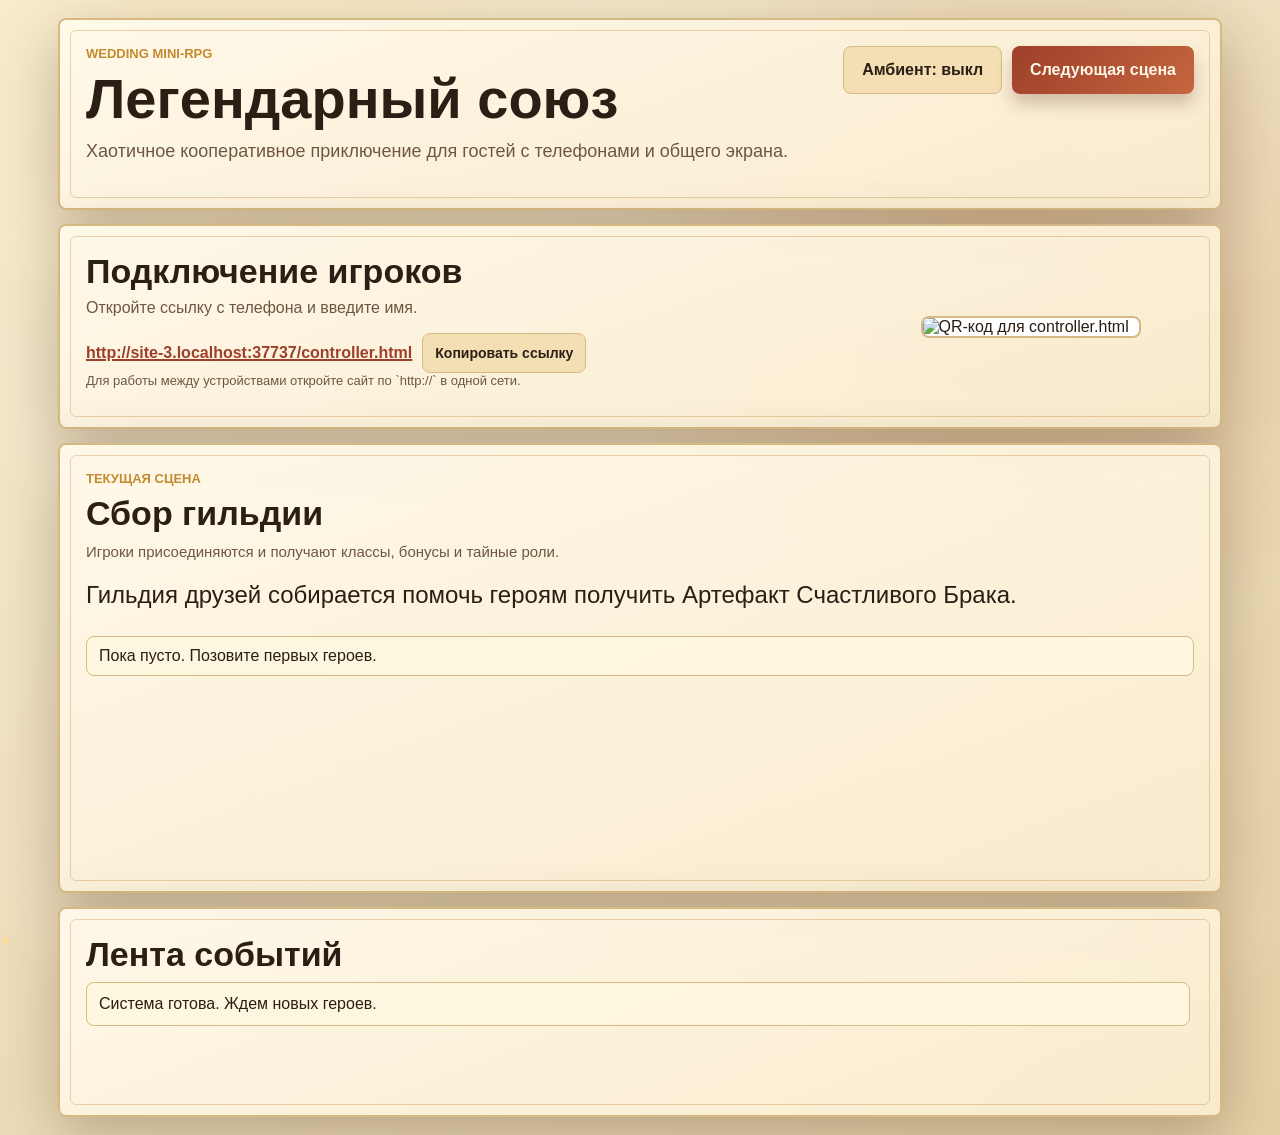
==== main.html @ 95957244 "feat: add legendary union wedding mini-rpg" ====
<!DOCTYPE html>
<html lang="ru">
<head>
    <meta charset="UTF-8">
    <meta name="viewport" content="width=device-width, initial-scale=1.0">
    <title>Легендарный союз — Главный экран</title>
    <link rel="stylesheet" href="style.css">
</head>
<body class="main-mode">
    <div class="bg-particles" id="bg-particles" aria-hidden="true"></div>

    <main class="layout main-layout">
        <header class="panel hero-panel">
            <div>
                <p class="kicker">Wedding Mini-RPG</p>
                <h1>Легендарный союз</h1>
                <p class="subtitle">Хаотичное кооперативное приключение для гостей с телефонами и общего экрана.</p>
            </div>
            <div class="host-controls">
                <button class="btn btn-ghost" id="audio-toggle" type="button">Амбиент: выкл</button>
                <button class="btn btn-main" id="next-scene-btn" type="button">Следующая сцена</button>
            </div>
        </header>

        <section class="panel split">
            <div>
                <h2>Подключение игроков</h2>
                <p class="muted">Откройте ссылку с телефона и введите имя.</p>
                <div class="join-link-wrap">
                    <a id="controller-link" class="join-link" href="controller.html" target="_blank" rel="noopener">controller.html</a>
                    <button id="copy-link-btn" class="btn btn-ghost small" type="button">Копировать ссылку</button>
                </div>
                <p class="muted small-text">Для работы между устройствами откройте сайт по `http://` в одной сети.</p>
            </div>
            <div class="qr-box">
                <img id="qr-image" alt="QR-код для controller.html">
            </div>
        </section>

        <section class="panel scene-panel">
            <div class="scene-head">
                <p class="kicker">Текущая сцена</p>
                <h2 id="scene-title">Сбор гильдии</h2>
                <p id="scene-desc" class="subtitle small-subtitle"></p>
            </div>
            <div id="scene-body" class="scene-body">
                <div id="guild-view" class="scene-view active">
                    <p class="big-line">Гильдия друзей собирается помочь героям получить Артефакт Счастливого Брака.</p>
                    <div id="party-list" class="party-list"></div>
                </div>

                <div id="quiz-view" class="scene-view">
                    <div class="question-box">
                        <p class="kicker">Проверка знаний партии</p>
                        <h3 id="question-title"></h3>
                        <p id="question-progress" class="muted"></p>
                    </div>
                    <div id="answer-feed" class="feed"></div>
                    <button id="next-question-btn" class="btn btn-main small" type="button">Следующий вопрос</button>
                </div>

                <div id="advice-view" class="scene-view">
                    <p class="big-line">Советы мудрецов появляются как магические свитки.</p>
                    <div id="scroll-feed" class="scroll-feed"></div>
                </div>

                <div id="boss-view" class="scene-view">
                    <div class="boss-card">
                        <div class="boss-portrait" aria-hidden="true"></div>
                        <div class="boss-info">
                            <p class="kicker">Финальная битва</p>
                            <h3>Лорд Бытовухус</h3>
                            <p id="boss-phase" class="muted"></p>
                            <div class="hp-wrap">
                                <span>HP</span>
                                <strong id="boss-hp-text">100</strong>
                            </div>
                            <div class="hp-bar">
                                <div id="boss-hp-fill" class="hp-fill"></div>
                            </div>
                        </div>
                    </div>
                    <div id="damage-layer" class="damage-layer" aria-live="polite"></div>
                </div>

                <div id="luck-view" class="scene-view">
                    <p class="kicker">Судьбоносный бросок</p>
                    <div id="d20-die" class="d20">d20</div>
                    <p class="big-line">Игроки нажимают «Поддержать удачу», а молодожены запускают бросок.</p>
                    <p class="luck-meter">Bonus Luck: <strong id="luck-value">0</strong></p>
                    <button id="roll-fate-btn" class="btn btn-main" type="button">Бросить судьбоносный d20</button>
                </div>

                <div id="final-view" class="scene-view">
                    <p class="kicker">Achievement Unlocked</p>
                    <h3>Легендарный союз</h3>
                    <p id="love-level" class="big-line"></p>
                    <div class="final-columns">
                        <div>
                            <h4>Участники партии</h4>
                            <ul id="final-party" class="final-list"></ul>
                        </div>
                        <div>
                            <h4>Пожелания и советы</h4>
                            <ul id="final-wishes" class="final-list"></ul>
                        </div>
                    </div>
                    <button id="finish-btn" class="btn btn-ghost" type="button">Завершить кампанию</button>
                </div>
            </div>
        </section>

        <section class="panel log-panel">
            <h2>Лента событий</h2>
            <div id="event-log" class="feed"></div>
        </section>
    </main>

    <script src="main.js"></script>
</body>
</html>
---- style.css ----
:root {
    --bg-1: #f7ecd2;
    --bg-2: #e4cfa5;
    --paper: #fff9ea;
    --ink: #2b1e14;
    --muted: #6e5742;
    --gold: #c38b2f;
    --gold-soft: #e5c58a;
    --accent: #9e3f2a;
    --accent-soft: #c5663f;
    --line: #d5b982;
    --good: #2f7b4b;
    --bad: #8f2f2f;
    --shadow: 0 20px 60px rgba(58, 34, 14, 0.28);
}

* {
    box-sizing: border-box;
}

body {
    margin: 0;
    min-height: 100vh;
    color: var(--ink);
    font-family: "Trebuchet MS", "Segoe UI", sans-serif;
    background:
        radial-gradient(circle at 20% 10%, rgba(255, 227, 163, 0.35), transparent 24%),
        radial-gradient(circle at 78% 26%, rgba(194, 109, 59, 0.26), transparent 30%),
        linear-gradient(145deg, var(--bg-1), var(--bg-2));
}

.layout {
    width: min(1200px, 100%);
    margin: 0 auto;
    padding: 18px;
    display: grid;
    gap: 14px;
}

.main-layout {
    grid-template-columns: 1fr;
}

.controller-layout {
    max-width: 720px;
}

.panel {
    background: linear-gradient(160deg, rgba(255, 249, 234, 0.96), rgba(248, 235, 206, 0.97));
    border: 2px solid var(--line);
    border-radius: 8px;
    box-shadow: var(--shadow);
    padding: clamp(14px, 3vw, 26px);
    position: relative;
    overflow: hidden;
}

.panel::after {
    content: "";
    position: absolute;
    inset: 10px;
    border: 1px solid rgba(195, 139, 47, 0.35);
    border-radius: 6px;
    pointer-events: none;
}

.panel > * {
    position: relative;
}

h1,
h2,
h3,
h4,
p {
    margin-top: 0;
}

h1 {
    font-size: clamp(34px, 5vw, 56px);
    line-height: 1.06;
    margin-bottom: 10px;
}

h2 {
    font-size: clamp(24px, 3vw, 34px);
    margin-bottom: 8px;
}

h3 {
    font-size: clamp(20px, 2.2vw, 28px);
    margin-bottom: 8px;
}

.kicker {
    margin: 0 0 8px;
    color: var(--gold);
    text-transform: uppercase;
    font-weight: 800;
    letter-spacing: 0;
    font-size: 13px;
}

.subtitle {
    color: var(--muted);
    font-size: 18px;
    line-height: 1.45;
}

.small-subtitle {
    font-size: 15px;
}

.muted {
    color: var(--muted);
}

.small-text {
    font-size: 13px;
}

.big-line {
    font-size: clamp(18px, 2vw, 24px);
    line-height: 1.4;
}

.hero-panel {
    display: flex;
    justify-content: space-between;
    align-items: flex-start;
    gap: 16px;
}

.host-controls {
    display: flex;
    flex-wrap: wrap;
    gap: 10px;
    align-items: flex-start;
}

.split {
    display: grid;
    grid-template-columns: 1.4fr 0.6fr;
    gap: 18px;
    align-items: center;
}

.join-link-wrap {
    display: flex;
    flex-wrap: wrap;
    gap: 10px;
    align-items: center;
}

.join-link {
    color: var(--accent);
    font-weight: 700;
    text-decoration-thickness: 2px;
}

.qr-box {
    display: grid;
    place-items: center;
}

.qr-box img {
    width: 220px;
    max-width: 100%;
    border-radius: 8px;
    border: 2px solid var(--line);
    background: #fff;
}

.scene-panel {
    min-height: 450px;
}

.scene-head {
    margin-bottom: 14px;
}

.scene-body {
    position: relative;
}

.scene-view {
    display: none;
    animation: riseIn 340ms ease;
}

.scene-view.active {
    display: block;
}

.party-list {
    display: grid;
    grid-template-columns: repeat(auto-fit, minmax(200px, 1fr));
    gap: 10px;
    margin-top: 14px;
}

.player-chip {
    background: rgba(255, 248, 224, 0.85);
    border: 1px solid var(--line);
    border-radius: 8px;
    padding: 10px 12px;
    animation: popIn 260ms ease;
}

.player-chip strong {
    display: block;
}

.question-box {
    margin-bottom: 14px;
}

.feed {
    max-height: 220px;
    overflow: auto;
    display: grid;
    gap: 8px;
    padding-right: 4px;
}

.feed-item {
    background: rgba(255, 248, 224, 0.85);
    border: 1px solid var(--line);
    border-radius: 8px;
    padding: 10px 12px;
    line-height: 1.35;
    animation: fadeIn 260ms ease;
}

.scroll-feed {
    display: grid;
    gap: 12px;
}

.scroll-item {
    background: linear-gradient(120deg, #f6e5be, #f3dca9);
    border: 1px solid #b98c43;
    border-radius: 8px;
    padding: 14px;
    box-shadow: 0 10px 20px rgba(80, 46, 16, 0.2);
    transform-origin: top center;
    animation: unroll 400ms ease;
}

.boss-card {
    display: grid;
    grid-template-columns: 240px 1fr;
    gap: 14px;
    align-items: center;
    background: rgba(255, 245, 222, 0.94);
    border: 1px solid var(--line);
    border-radius: 8px;
    padding: 14px;
}

.boss-portrait {
    width: 100%;
    aspect-ratio: 1 / 1;
    border-radius: 8px;
    border: 1px solid var(--line);
    background:
        radial-gradient(circle at 50% 35%, #f3d59f 0 30%, transparent 31%),
        radial-gradient(circle at 36% 46%, #1f130e 0 4%, transparent 5%),
        radial-gradient(circle at 64% 46%, #1f130e 0 4%, transparent 5%),
        radial-gradient(circle at 50% 66%, #6a2517 0 12%, transparent 13%),
        linear-gradient(145deg, #9f3d2f, #6c261f);
}

.hp-wrap {
    display: flex;
    justify-content: space-between;
    align-items: center;
    font-weight: 800;
}

.hp-bar {
    height: 16px;
    border: 1px solid #8c5a4a;
    border-radius: 999px;
    overflow: hidden;
    background: #f1cdb2;
}

.hp-fill {
    width: 100%;
    height: 100%;
    background: linear-gradient(90deg, #da4e2b, #ffb03a);
    transition: width 340ms ease;
}

.damage-layer {
    position: relative;
    min-height: 40px;
}

.damage-float {
    position: absolute;
    left: 50%;
    transform: translateX(-50%);
    font-size: 28px;
    font-weight: 900;
    color: #b12525;
    text-shadow: 0 0 8px rgba(255, 235, 174, 0.75);
    animation: floatDamage 700ms ease forwards;
}

.d20 {
    width: min(220px, 60vw);
    aspect-ratio: 1 / 1;
    margin: 12px auto;
    border-radius: 24%;
    border: 2px solid var(--line);
    display: grid;
    place-items: center;
    font-size: clamp(36px, 8vw, 60px);
    font-weight: 900;
    color: #fff8e8;
    background: linear-gradient(135deg, #9c4f28, #d18a37);
    box-shadow: 0 0 24px rgba(211, 137, 55, 0.58);
}

.d20.roll {
    animation: spinDie 1100ms ease;
}

.luck-meter {
    font-size: 22px;
    margin-top: 4px;
}

.final-columns {
    display: grid;
    grid-template-columns: 1fr 1fr;
    gap: 12px;
}

.final-list {
    margin: 0;
    padding-left: 18px;
    max-height: 200px;
    overflow: auto;
}

.log-panel {
    min-height: 210px;
}

.btn {
    border: 0;
    border-radius: 8px;
    cursor: pointer;
    font: inherit;
    font-weight: 800;
    min-height: 48px;
    padding: 12px 18px;
    transition: transform 140ms ease, filter 140ms ease, background 140ms ease;
}

.btn:hover:not(:disabled) {
    transform: translateY(-1px);
    filter: brightness(1.05);
}

.btn:disabled {
    opacity: 0.55;
    cursor: not-allowed;
}

.btn-main {
    color: #fff8e8;
    background: linear-gradient(130deg, var(--accent), var(--accent-soft));
    box-shadow: 0 10px 16px rgba(99, 41, 27, 0.25);
}

.btn-ghost {
    color: var(--ink);
    background: #f3dfb3;
    border: 1px solid var(--line);
}

.small {
    min-height: 40px;
    padding: 8px 12px;
    font-size: 14px;
}

.label {
    display: block;
    margin-bottom: 8px;
    color: var(--muted);
}

.input,
textarea {
    width: 100%;
    border: 1px solid var(--line);
    border-radius: 8px;
    background: rgba(255, 252, 244, 0.95);
    color: var(--ink);
    font: inherit;
    padding: 12px;
}

.input {
    min-height: 50px;
    margin-bottom: 10px;
}

textarea {
    min-height: 96px;
}

.input:focus,
textarea:focus {
    outline: 3px solid rgba(195, 139, 47, 0.28);
}

.secret {
    background: #f2e7cb;
    border: 1px dashed var(--line);
    border-radius: 8px;
    padding: 10px;
}

.controller-actions {
    display: grid;
    gap: 10px;
    margin: 10px 0;
}

.hidden {
    display: none !important;
}

.main-mode.shake {
    animation: screenShake 340ms ease;
}

.bg-particles {
    position: fixed;
    inset: 0;
    pointer-events: none;
    z-index: 0;
}

.spark {
    position: absolute;
    width: 6px;
    height: 6px;
    border-radius: 999px;
    background: rgba(255, 217, 137, 0.8);
    box-shadow: 0 0 12px rgba(255, 217, 137, 0.75);
    animation: drift linear infinite;
}

.layout {
    position: relative;
    z-index: 2;
}

@keyframes riseIn {
    from { opacity: 0; transform: translateY(8px); }
    to { opacity: 1; transform: translateY(0); }
}

@keyframes popIn {
    from { opacity: 0; transform: scale(0.96); }
    to { opacity: 1; transform: scale(1); }
}

@keyframes fadeIn {
    from { opacity: 0; transform: translateY(4px); }
    to { opacity: 1; transform: translateY(0); }
}

@keyframes unroll {
    from { opacity: 0; transform: scaleY(0.35); }
    to { opacity: 1; transform: scaleY(1); }
}

@keyframes floatDamage {
    0% { opacity: 0; transform: translate(-50%, 8px) scale(0.7); }
    20% { opacity: 1; transform: translate(-50%, -2px) scale(1.12); }
    100% { opacity: 0; transform: translate(-50%, -36px) scale(0.96); }
}

@keyframes spinDie {
    0% { transform: rotate(0deg) scale(1); filter: brightness(1); }
    60% { transform: rotate(540deg) scale(1.12); filter: brightness(1.2); }
    100% { transform: rotate(720deg) scale(1); filter: brightness(1); }
}

@keyframes screenShake {
    0% { transform: translateX(0); }
    20% { transform: translateX(-8px); }
    40% { transform: translateX(7px); }
    60% { transform: translateX(-5px); }
    80% { transform: translateX(4px); }
    100% { transform: translateX(0); }
}

@keyframes drift {
    from { transform: translateY(0); opacity: 0; }
    20% { opacity: 1; }
    to { transform: translateY(-120vh); opacity: 0; }
}

@media (max-width: 900px) {
    .split,
    .hero-panel,
    .final-columns,
    .boss-card {
        grid-template-columns: 1fr;
        display: grid;
    }

    .host-controls {
        width: 100%;
    }

    .host-controls .btn {
        flex: 1;
    }
}

@media (max-width: 620px) {
    .layout {
        padding: 10px;
    }

    .panel {
        padding: 14px;
    }

    .btn {
        width: 100%;
    }

    .join-link-wrap {
        align-items: stretch;
    }
}
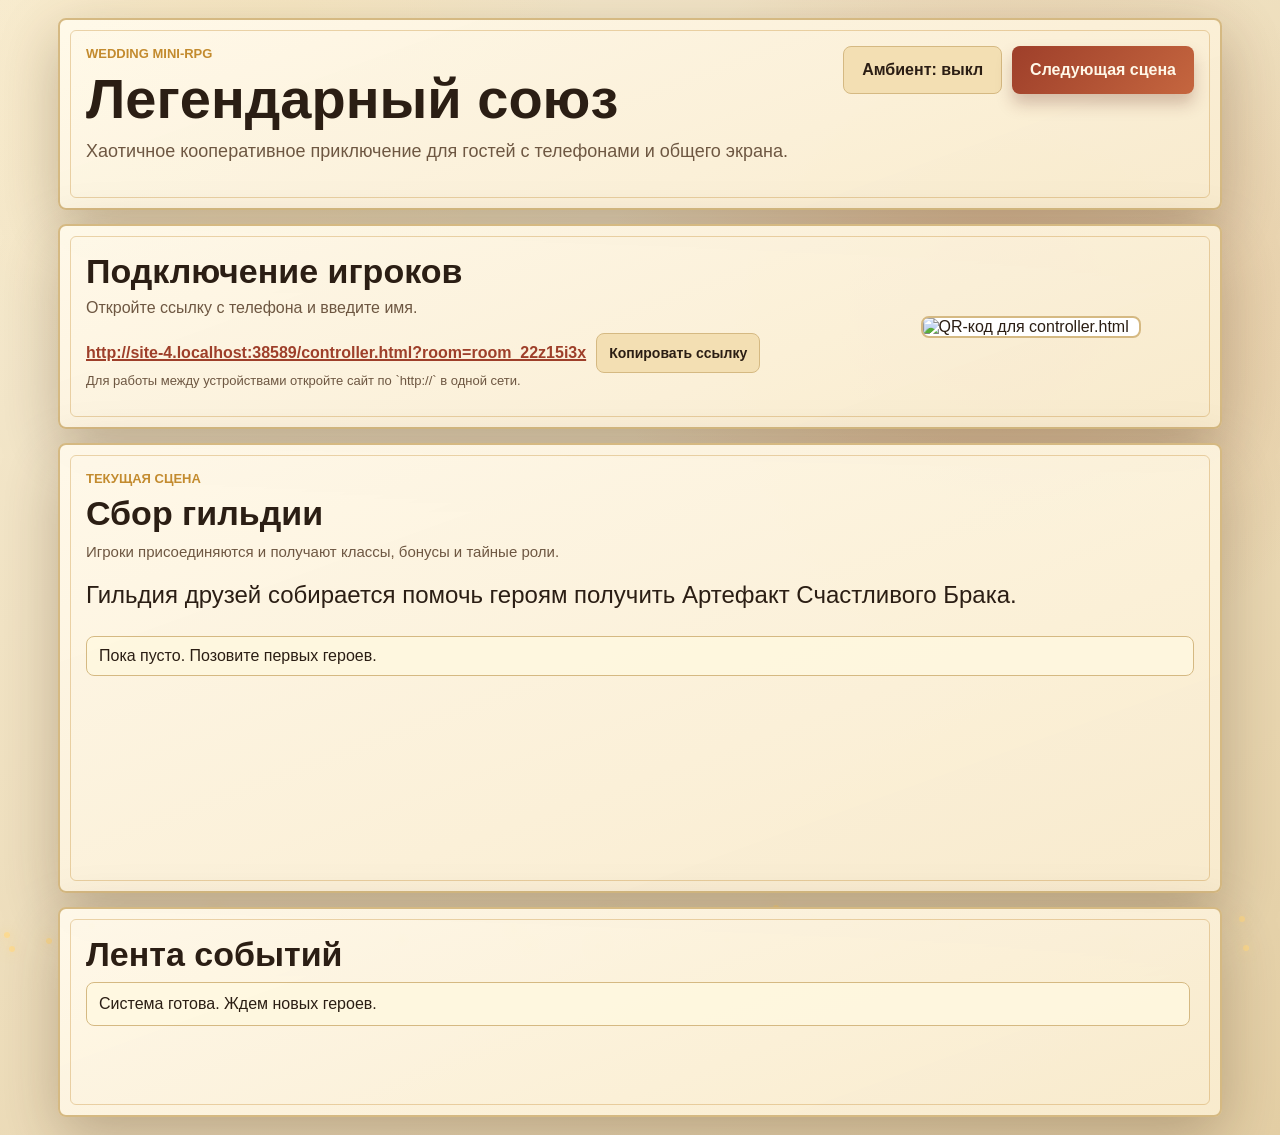
==== commit 1f95cfb3: "fix: enable cross-device sync via peerjs room" ====
--- a/main.html
+++ b/main.html
@@ -116,6 +116,7 @@
         </section>
     </main>
 
+    <script src="https://unpkg.com/peerjs@1.5.4/dist/peerjs.min.js"></script>
     <script src="main.js"></script>
 </body>
 </html>
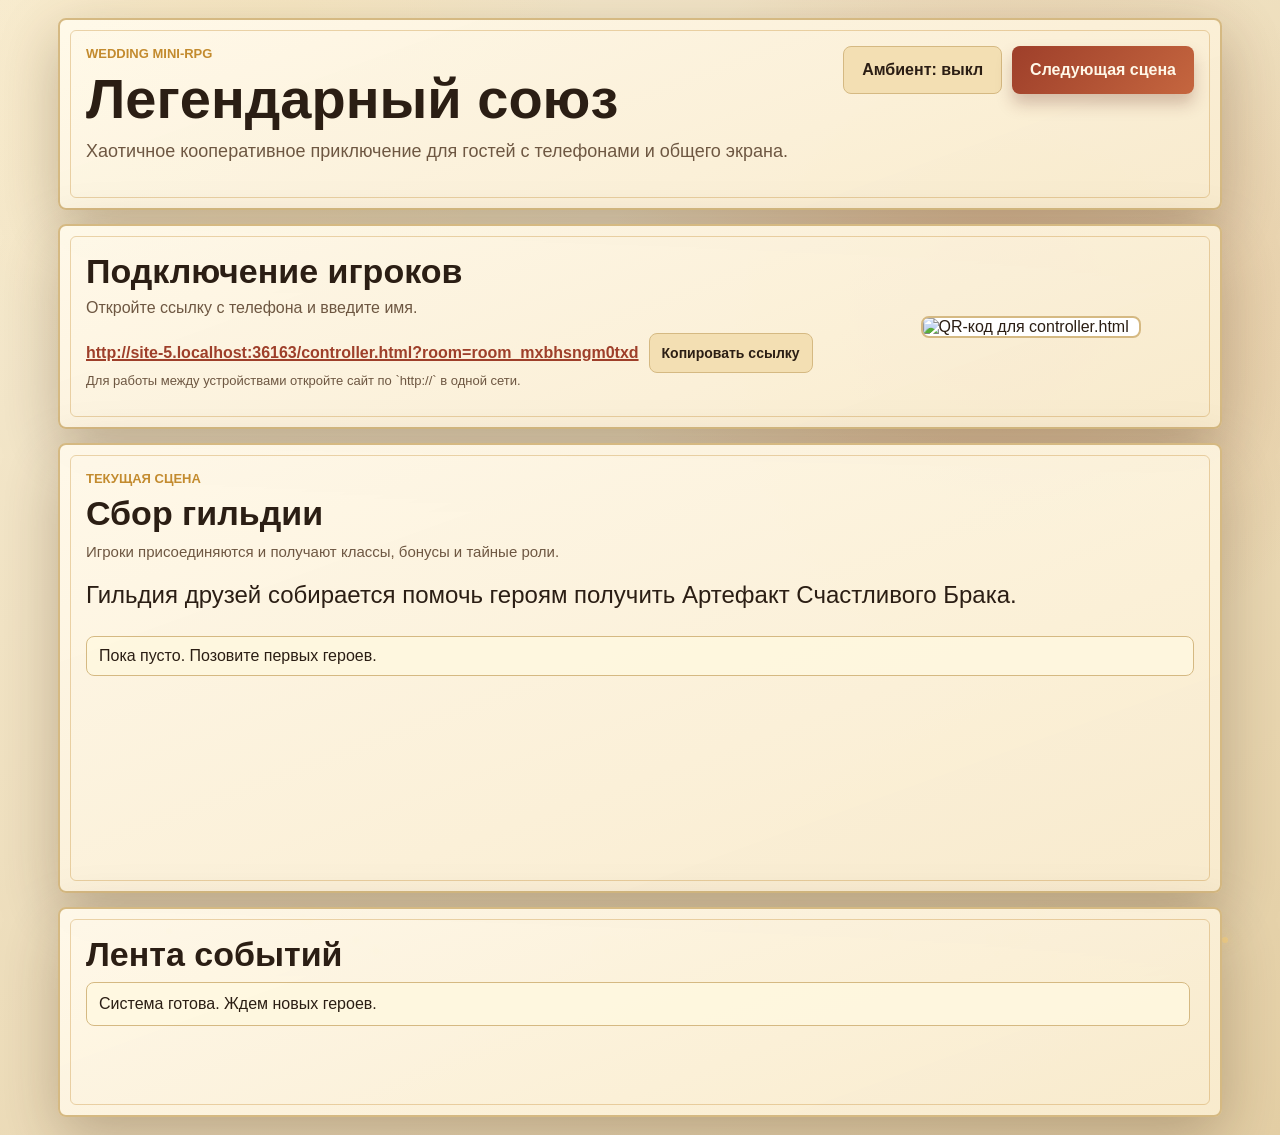
==== commit 717229e5: "feat: animate boss hits with persistent message bubbles" ====
--- a/main.html
+++ b/main.html
@@ -80,7 +80,12 @@
                             </div>
                         </div>
                     </div>
+                    <div id="boss-bubble-layer" class="boss-bubble-layer" aria-hidden="true"></div>
                     <div id="damage-layer" class="damage-layer" aria-live="polite"></div>
+                    <div class="boss-chat">
+                        <h4>Удары партии</h4>
+                        <div id="boss-messages-list" class="boss-messages-list"></div>
+                    </div>
                 </div>
 
                 <div id="luck-view" class="scene-view">
--- a/style.css
+++ b/style.css
@@ -258,6 +258,10 @@
     padding: 14px;
 }
 
+#boss-view {
+    position: relative;
+}
+
 .boss-portrait {
     width: 100%;
     aspect-ratio: 1 / 1;
@@ -296,6 +300,43 @@
 .damage-layer {
     position: relative;
     min-height: 40px;
+}
+
+.boss-bubble-layer {
+    position: absolute;
+    inset: 0;
+    pointer-events: none;
+    overflow: hidden;
+}
+
+.attack-bubble {
+    position: absolute;
+    left: 50%;
+    bottom: 16px;
+    max-width: min(440px, 78vw);
+    border: 1px solid var(--line);
+    border-radius: 18px;
+    background: rgba(255, 251, 239, 0.98);
+    color: var(--ink);
+    padding: 9px 14px;
+    line-height: 1.35;
+    box-shadow: 0 12px 20px rgba(79, 47, 20, 0.25);
+    transform: translate(-50%, 35px) scale(0.92);
+    opacity: 0;
+}
+
+.attack-bubble.fly {
+    animation: bubbleHit 900ms ease forwards;
+}
+
+.attack-bubble.crit {
+    border-color: #c95f26;
+    box-shadow: 0 14px 24px rgba(201, 95, 38, 0.28);
+}
+
+.attack-bubble.fail {
+    border-color: #8f2f2f;
+    opacity: 0.92;
 }
 
 .damage-float {
@@ -309,6 +350,41 @@
     animation: floatDamage 700ms ease forwards;
 }
 
+.boss-chat {
+    margin-top: 10px;
+    background: rgba(255, 247, 226, 0.86);
+    border: 1px solid var(--line);
+    border-radius: 8px;
+    padding: 12px;
+}
+
+.boss-chat h4 {
+    margin: 0 0 8px;
+}
+
+.boss-messages-list {
+    max-height: 170px;
+    overflow: auto;
+    display: grid;
+    gap: 8px;
+}
+
+.boss-msg {
+    background: #fffaf0;
+    border: 1px solid #d8bd8a;
+    border-radius: 14px;
+    padding: 8px 12px;
+    line-height: 1.32;
+}
+
+.boss-msg.crit {
+    border-color: #cf6b2a;
+}
+
+.boss-msg.fail {
+    border-color: #9a3e3e;
+}
+
 .d20 {
     width: min(220px, 60vw);
     aspect-ratio: 1 / 1;
@@ -489,6 +565,13 @@
     100% { opacity: 0; transform: translate(-50%, -36px) scale(0.96); }
 }
 
+@keyframes bubbleHit {
+    0% { opacity: 0; transform: translate(-50%, 35px) scale(0.9); }
+    20% { opacity: 1; transform: translate(-50%, 6px) scale(1); }
+    70% { opacity: 1; transform: translate(-50%, -165px) scale(1.03); }
+    100% { opacity: 0; transform: translate(-50%, -228px) scale(0.82); }
+}
+
 @keyframes spinDie {
     0% { transform: rotate(0deg) scale(1); filter: brightness(1); }
     60% { transform: rotate(540deg) scale(1.12); filter: brightness(1.2); }
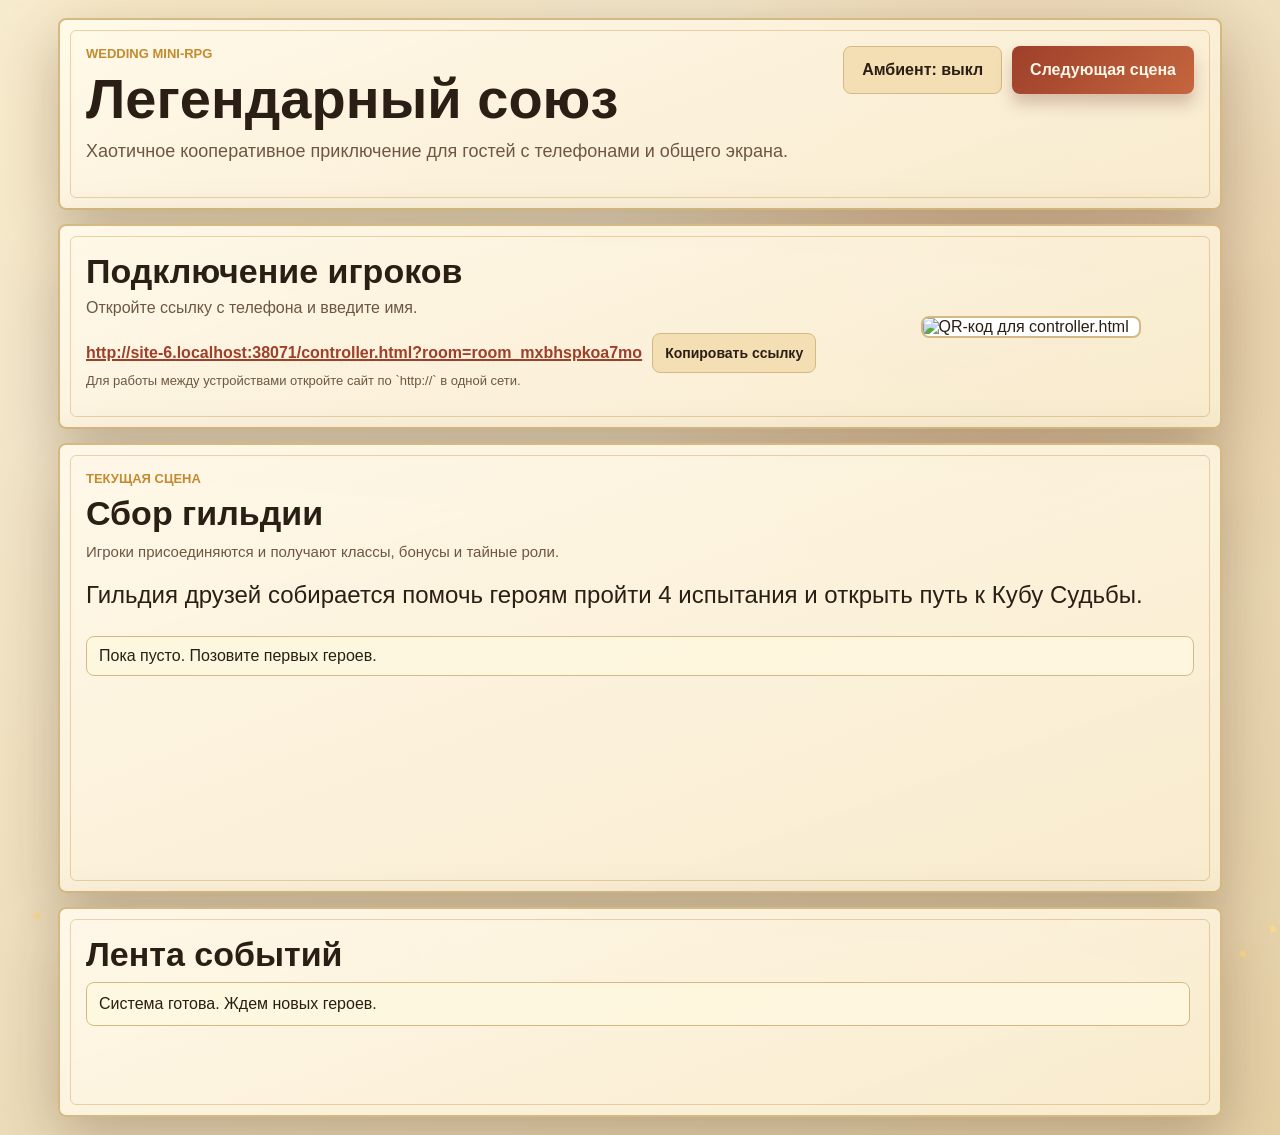
==== commit 1eb2375a: "feat: adapt flow to four wedding trials scenario" ====
--- a/main.html
+++ b/main.html
@@ -45,7 +45,7 @@
             </div>
             <div id="scene-body" class="scene-body">
                 <div id="guild-view" class="scene-view active">
-                    <p class="big-line">Гильдия друзей собирается помочь героям получить Артефакт Счастливого Брака.</p>
+                    <p class="big-line">Гильдия друзей собирается помочь героям пройти 4 испытания и открыть путь к Кубу Судьбы.</p>
                     <div id="party-list" class="party-list"></div>
                 </div>
 
@@ -80,20 +80,27 @@
                             </div>
                         </div>
                     </div>
+                    <div class="boss-situation">
+                        <p class="kicker">Текущая бытовая ситуация</p>
+                        <p id="boss-situation-text" class="big-line"></p>
+                        <p id="boss-situation-progress" class="muted"></p>
+                        <button id="next-boss-situation-btn" class="btn btn-main small" type="button">Следующая ситуация</button>
+                    </div>
                     <div id="boss-bubble-layer" class="boss-bubble-layer" aria-hidden="true"></div>
                     <div id="damage-layer" class="damage-layer" aria-live="polite"></div>
                     <div class="boss-chat">
-                        <h4>Удары партии</h4>
+                        <h4>Комментарии гостей</h4>
                         <div id="boss-messages-list" class="boss-messages-list"></div>
                     </div>
                 </div>
 
                 <div id="luck-view" class="scene-view">
-                    <p class="kicker">Судьбоносный бросок</p>
-                    <div id="d20-die" class="d20">d20</div>
-                    <p class="big-line">Игроки нажимают «Поддержать удачу», а молодожены запускают бросок.</p>
-                    <p class="luck-meter">Bonus Luck: <strong id="luck-value">0</strong></p>
-                    <button id="roll-fate-btn" class="btn btn-main" type="button">Бросить судьбоносный d20</button>
+                    <p class="kicker">Испытание IV</p>
+                    <div id="d20-die" class="d20">d6</div>
+                    <p class="big-line">Каждый гость бросает куб и получает пророческое задание для новой семейной кампании.</p>
+                    <p class="luck-meter">Сделано бросков: <strong id="luck-value">0</strong></p>
+                    <div id="cube-feed" class="feed"></div>
+                    <button id="roll-fate-btn" class="btn btn-main" type="button">Завершить пророчество Куба</button>
                 </div>
 
                 <div id="final-view" class="scene-view">
--- a/style.css
+++ b/style.css
@@ -262,6 +262,18 @@
     position: relative;
 }
 
+.boss-situation {
+    margin-top: 10px;
+    background: rgba(255, 247, 226, 0.86);
+    border: 1px solid var(--line);
+    border-radius: 8px;
+    padding: 12px;
+}
+
+.boss-situation .btn {
+    margin-top: 8px;
+}
+
 .boss-portrait {
     width: 100%;
     aspect-ratio: 1 / 1;
